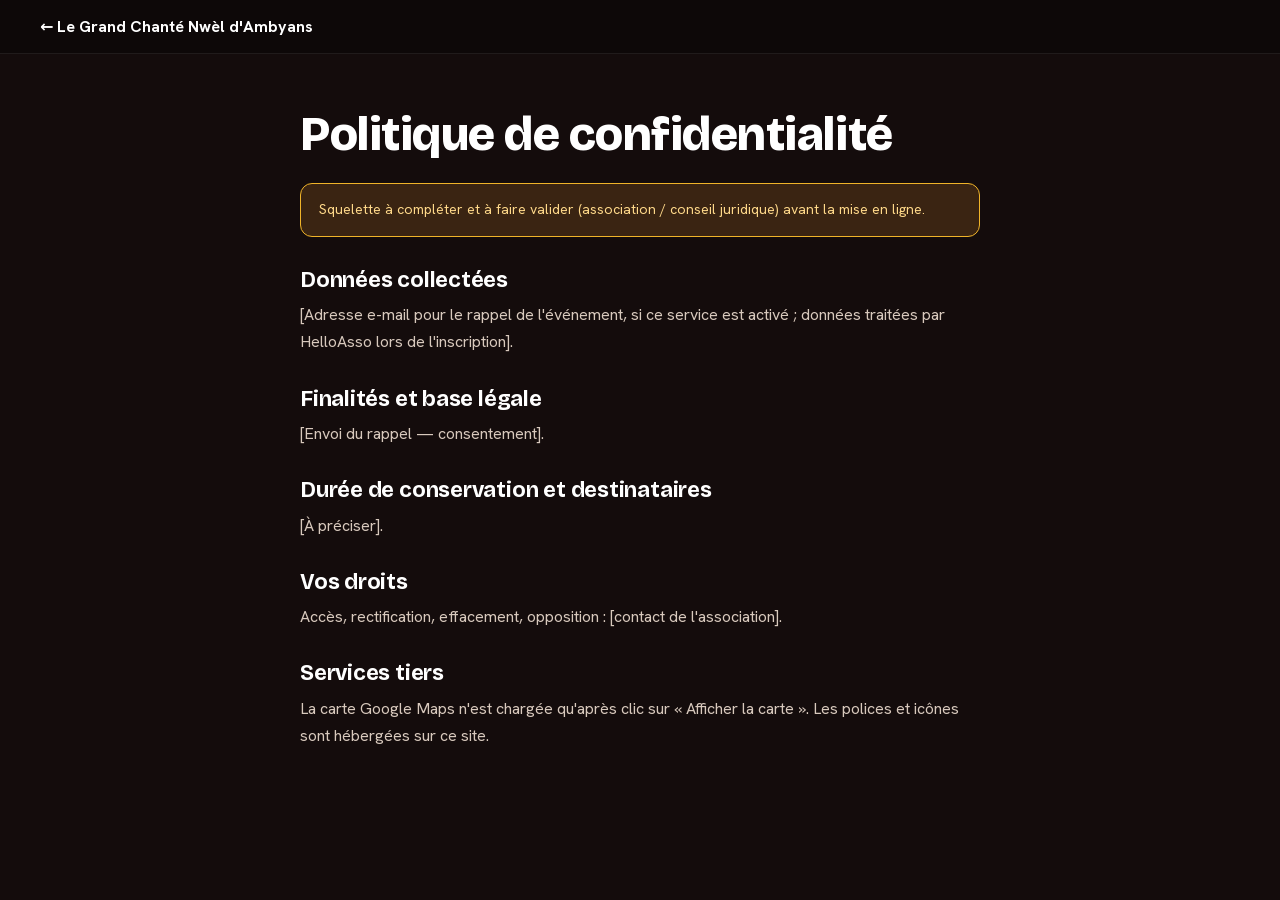
==== confidentialite.html @ 3e039309 "Ajout du site one-page Le Grand Chanté Nwèl d'Ambyans Site statique (HTML/CSS/JS) extrait de la maqu" ====
<!DOCTYPE html>
<html lang="fr">
<head>
<meta charset="utf-8">
<meta name="viewport" content="width=device-width, initial-scale=1">
<meta name="robots" content="noindex">
<title>Politique de confidentialité — Le Grand Chanté Nwèl d'Ambyans</title>
<link rel="icon" type="image/png" href="assets/images/logo-gcna.png">
<link rel="stylesheet" href="css/fonts.css">
<link rel="stylesheet" href="css/styles.css">
</head>
<body>
<div class="page-nav"><a href="index.html">← Le Grand Chanté Nwèl d'Ambyans</a></div>
<main class="page">
<h1>Politique de confidentialité</h1>
<p class="todo">Squelette à compléter et à faire valider (association / conseil juridique) avant la mise en ligne.</p>
<h2>Données collectées</h2>
<p>[Adresse e-mail pour le rappel de l'événement, si ce service est activé ; données traitées par HelloAsso lors de l'inscription].</p>
<h2>Finalités et base légale</h2>
<p>[Envoi du rappel — consentement].</p>
<h2>Durée de conservation et destinataires</h2>
<p>[À préciser].</p>
<h2>Vos droits</h2>
<p>Accès, rectification, effacement, opposition : [contact de l'association].</p>
<h2>Services tiers</h2>
<p>La carte Google Maps n'est chargée qu'après clic sur « Afficher la carte ». Les polices et icônes sont hébergées sur ce site.</p>
</main>
</body>
</html>
---- css/fonts.css ----
/* vietnamese */
@font-face {
  font-family: 'Bricolage Grotesque';
  font-style: normal;
  font-weight: 600;
  font-stretch: 100%;
  font-display: swap;
  src: url("../assets/fonts/font-63f3d2d3.woff2") format('woff2');
  unicode-range: U+0102-0103, U+0110-0111, U+0128-0129, U+0168-0169, U+01A0-01A1, U+01AF-01B0, U+0300-0301, U+0303-0304, U+0308-0309, U+0323, U+0329, U+1EA0-1EF9, U+20AB;
}
/* latin-ext */
@font-face {
  font-family: 'Bricolage Grotesque';
  font-style: normal;
  font-weight: 600;
  font-stretch: 100%;
  font-display: swap;
  src: url("../assets/fonts/font-74289c77.woff2") format('woff2');
  unicode-range: U+0100-02BA, U+02BD-02C5, U+02C7-02CC, U+02CE-02D7, U+02DD-02FF, U+0304, U+0308, U+0329, U+1D00-1DBF, U+1E00-1E9F, U+1EF2-1EFF, U+2020, U+20A0-20AB, U+20AD-20C4, U+2113, U+2C60-2C7F, U+A720-A7FF;
}
/* latin */
@font-face {
  font-family: 'Bricolage Grotesque';
  font-style: normal;
  font-weight: 600;
  font-stretch: 100%;
  font-display: swap;
  src: url("../assets/fonts/font-2ac6dfb8.woff2") format('woff2');
  unicode-range: U+0000-00FF, U+0131, U+0152-0153, U+02BB-02BC, U+02C6, U+02DA, U+02DC, U+0304, U+0308, U+0329, U+2000-206F, U+20AC, U+2122, U+2191, U+2193, U+2212, U+2215, U+FEFF, U+FFFD;
}
/* vietnamese */
@font-face {
  font-family: 'Bricolage Grotesque';
  font-style: normal;
  font-weight: 700;
  font-stretch: 100%;
  font-display: swap;
  src: url("../assets/fonts/font-63f3d2d3.woff2") format('woff2');
  unicode-range: U+0102-0103, U+0110-0111, U+0128-0129, U+0168-0169, U+01A0-01A1, U+01AF-01B0, U+0300-0301, U+0303-0304, U+0308-0309, U+0323, U+0329, U+1EA0-1EF9, U+20AB;
}
/* latin-ext */
@font-face {
  font-family: 'Bricolage Grotesque';
  font-style: normal;
  font-weight: 700;
  font-stretch: 100%;
  font-display: swap;
  src: url("../assets/fonts/font-74289c77.woff2") format('woff2');
  unicode-range: U+0100-02BA, U+02BD-02C5, U+02C7-02CC, U+02CE-02D7, U+02DD-02FF, U+0304, U+0308, U+0329, U+1D00-1DBF, U+1E00-1E9F, U+1EF2-1EFF, U+2020, U+20A0-20AB, U+20AD-20C4, U+2113, U+2C60-2C7F, U+A720-A7FF;
}
/* latin */
@font-face {
  font-family: 'Bricolage Grotesque';
  font-style: normal;
  font-weight: 700;
  font-stretch: 100%;
  font-display: swap;
  src: url("../assets/fonts/font-2ac6dfb8.woff2") format('woff2');
  unicode-range: U+0000-00FF, U+0131, U+0152-0153, U+02BB-02BC, U+02C6, U+02DA, U+02DC, U+0304, U+0308, U+0329, U+2000-206F, U+20AC, U+2122, U+2191, U+2193, U+2212, U+2215, U+FEFF, U+FFFD;
}
/* vietnamese */
@font-face {
  font-family: 'Bricolage Grotesque';
  font-style: normal;
  font-weight: 800;
  font-stretch: 100%;
  font-display: swap;
  src: url("../assets/fonts/font-63f3d2d3.woff2") format('woff2');
  unicode-range: U+0102-0103, U+0110-0111, U+0128-0129, U+0168-0169, U+01A0-01A1, U+01AF-01B0, U+0300-0301, U+0303-0304, U+0308-0309, U+0323, U+0329, U+1EA0-1EF9, U+20AB;
}
/* latin-ext */
@font-face {
  font-family: 'Bricolage Grotesque';
  font-style: normal;
  font-weight: 800;
  font-stretch: 100%;
  font-display: swap;
  src: url("../assets/fonts/font-74289c77.woff2") format('woff2');
  unicode-range: U+0100-02BA, U+02BD-02C5, U+02C7-02CC, U+02CE-02D7, U+02DD-02FF, U+0304, U+0308, U+0329, U+1D00-1DBF, U+1E00-1E9F, U+1EF2-1EFF, U+2020, U+20A0-20AB, U+20AD-20C4, U+2113, U+2C60-2C7F, U+A720-A7FF;
}
/* latin */
@font-face {
  font-family: 'Bricolage Grotesque';
  font-style: normal;
  font-weight: 800;
  font-stretch: 100%;
  font-display: swap;
  src: url("../assets/fonts/font-2ac6dfb8.woff2") format('woff2');
  unicode-range: U+0000-00FF, U+0131, U+0152-0153, U+02BB-02BC, U+02C6, U+02DA, U+02DC, U+0304, U+0308, U+0329, U+2000-206F, U+20AC, U+2122, U+2191, U+2193, U+2212, U+2215, U+FEFF, U+FFFD;
}
/* cyrillic-ext */
@font-face {
  font-family: 'Caveat';
  font-style: normal;
  font-weight: 600;
  font-display: swap;
  src: url("../assets/fonts/font-043f2dae.woff2") format('woff2');
  unicode-range: U+0460-052F, U+1C80-1C8A, U+20B4, U+2DE0-2DFF, U+A640-A69F, U+FE2E-FE2F;
}
/* cyrillic */
@font-face {
  font-family: 'Caveat';
  font-style: normal;
  font-weight: 600;
  font-display: swap;
  src: url("../assets/fonts/font-7b89fb3d.woff2") format('woff2');
  unicode-range: U+0301, U+0400-045F, U+0490-0491, U+04B0-04B1, U+2116;
}
/* latin-ext */
@font-face {
  font-family: 'Caveat';
  font-style: normal;
  font-weight: 600;
  font-display: swap;
  src: url("../assets/fonts/font-99cd8a12.woff2") format('woff2');
  unicode-range: U+0100-02BA, U+02BD-02C5, U+02C7-02CC, U+02CE-02D7, U+02DD-02FF, U+0304, U+0308, U+0329, U+1D00-1DBF, U+1E00-1E9F, U+1EF2-1EFF, U+2020, U+20A0-20AB, U+20AD-20C4, U+2113, U+2C60-2C7F, U+A720-A7FF;
}
/* latin */
@font-face {
  font-family: 'Caveat';
  font-style: normal;
  font-weight: 600;
  font-display: swap;
  src: url("../assets/fonts/font-321253dd.woff2") format('woff2');
  unicode-range: U+0000-00FF, U+0131, U+0152-0153, U+02BB-02BC, U+02C6, U+02DA, U+02DC, U+0304, U+0308, U+0329, U+2000-206F, U+20AC, U+2122, U+2191, U+2193, U+2212, U+2215, U+FEFF, U+FFFD;
}
/* cyrillic-ext */
@font-face {
  font-family: 'Caveat';
  font-style: normal;
  font-weight: 700;
  font-display: swap;
  src: url("../assets/fonts/font-043f2dae.woff2") format('woff2');
  unicode-range: U+0460-052F, U+1C80-1C8A, U+20B4, U+2DE0-2DFF, U+A640-A69F, U+FE2E-FE2F;
}
/* cyrillic */
@font-face {
  font-family: 'Caveat';
  font-style: normal;
  font-weight: 700;
  font-display: swap;
  src: url("../assets/fonts/font-7b89fb3d.woff2") format('woff2');
  unicode-range: U+0301, U+0400-045F, U+0490-0491, U+04B0-04B1, U+2116;
}
/* latin-ext */
@font-face {
  font-family: 'Caveat';
  font-style: normal;
  font-weight: 700;
  font-display: swap;
  src: url("../assets/fonts/font-99cd8a12.woff2") format('woff2');
  unicode-range: U+0100-02BA, U+02BD-02C5, U+02C7-02CC, U+02CE-02D7, U+02DD-02FF, U+0304, U+0308, U+0329, U+1D00-1DBF, U+1E00-1E9F, U+1EF2-1EFF, U+2020, U+20A0-20AB, U+20AD-20C4, U+2113, U+2C60-2C7F, U+A720-A7FF;
}
/* latin */
@font-face {
  font-family: 'Caveat';
  font-style: normal;
  font-weight: 700;
  font-display: swap;
  src: url("../assets/fonts/font-321253dd.woff2") format('woff2');
  unicode-range: U+0000-00FF, U+0131, U+0152-0153, U+02BB-02BC, U+02C6, U+02DA, U+02DC, U+0304, U+0308, U+0329, U+2000-206F, U+20AC, U+2122, U+2191, U+2193, U+2212, U+2215, U+FEFF, U+FFFD;
}
/* cyrillic-ext */
@font-face {
  font-family: 'Hanken Grotesk';
  font-style: normal;
  font-weight: 400;
  font-display: swap;
  src: url("../assets/fonts/font-d1632c3a.woff2") format('woff2');
  unicode-range: U+0460-052F, U+1C80-1C8A, U+20B4, U+2DE0-2DFF, U+A640-A69F, U+FE2E-FE2F;
}
/* vietnamese */
@font-face {
  font-family: 'Hanken Grotesk';
  font-style: normal;
  font-weight: 400;
  font-display: swap;
  src: url("../assets/fonts/font-1c1b8df1.woff2") format('woff2');
  unicode-range: U+0102-0103, U+0110-0111, U+0128-0129, U+0168-0169, U+01A0-01A1, U+01AF-01B0, U+0300-0301, U+0303-0304, U+0308-0309, U+0323, U+0329, U+1EA0-1EF9, U+20AB;
}
/* latin-ext */
@font-face {
  font-family: 'Hanken Grotesk';
  font-style: normal;
  font-weight: 400;
  font-display: swap;
  src: url("../assets/fonts/font-197814c0.woff2") format('woff2');
  unicode-range: U+0100-02BA, U+02BD-02C5, U+02C7-02CC, U+02CE-02D7, U+02DD-02FF, U+0304, U+0308, U+0329, U+1D00-1DBF, U+1E00-1E9F, U+1EF2-1EFF, U+2020, U+20A0-20AB, U+20AD-20C4, U+2113, U+2C60-2C7F, U+A720-A7FF;
}
/* latin */
@font-face {
  font-family: 'Hanken Grotesk';
  font-style: normal;
  font-weight: 400;
  font-display: swap;
  src: url("../assets/fonts/font-673f8778.woff2") format('woff2');
  unicode-range: U+0000-00FF, U+0131, U+0152-0153, U+02BB-02BC, U+02C6, U+02DA, U+02DC, U+0304, U+0308, U+0329, U+2000-206F, U+20AC, U+2122, U+2191, U+2193, U+2212, U+2215, U+FEFF, U+FFFD;
}
/* cyrillic-ext */
@font-face {
  font-family: 'Hanken Grotesk';
  font-style: normal;
  font-weight: 500;
  font-display: swap;
  src: url("../assets/fonts/font-d1632c3a.woff2") format('woff2');
  unicode-range: U+0460-052F, U+1C80-1C8A, U+20B4, U+2DE0-2DFF, U+A640-A69F, U+FE2E-FE2F;
}
/* vietnamese */
@font-face {
  font-family: 'Hanken Grotesk';
  font-style: normal;
  font-weight: 500;
  font-display: swap;
  src: url("../assets/fonts/font-1c1b8df1.woff2") format('woff2');
  unicode-range: U+0102-0103, U+0110-0111, U+0128-0129, U+0168-0169, U+01A0-01A1, U+01AF-01B0, U+0300-0301, U+0303-0304, U+0308-0309, U+0323, U+0329, U+1EA0-1EF9, U+20AB;
}
/* latin-ext */
@font-face {
  font-family: 'Hanken Grotesk';
  font-style: normal;
  font-weight: 500;
  font-display: swap;
  src: url("../assets/fonts/font-197814c0.woff2") format('woff2');
  unicode-range: U+0100-02BA, U+02BD-02C5, U+02C7-02CC, U+02CE-02D7, U+02DD-02FF, U+0304, U+0308, U+0329, U+1D00-1DBF, U+1E00-1E9F, U+1EF2-1EFF, U+2020, U+20A0-20AB, U+20AD-20C4, U+2113, U+2C60-2C7F, U+A720-A7FF;
}
/* latin */
@font-face {
  font-family: 'Hanken Grotesk';
  font-style: normal;
  font-weight: 500;
  font-display: swap;
  src: url("../assets/fonts/font-673f8778.woff2") format('woff2');
  unicode-range: U+0000-00FF, U+0131, U+0152-0153, U+02BB-02BC, U+02C6, U+02DA, U+02DC, U+0304, U+0308, U+0329, U+2000-206F, U+20AC, U+2122, U+2191, U+2193, U+2212, U+2215, U+FEFF, U+FFFD;
}
/* cyrillic-ext */
@font-face {
  font-family: 'Hanken Grotesk';
  font-style: normal;
  font-weight: 600;
  font-display: swap;
  src: url("../assets/fonts/font-d1632c3a.woff2") format('woff2');
  unicode-range: U+0460-052F, U+1C80-1C8A, U+20B4, U+2DE0-2DFF, U+A640-A69F, U+FE2E-FE2F;
}
/* vietnamese */
@font-face {
  font-family: 'Hanken Grotesk';
  font-style: normal;
  font-weight: 600;
  font-display: swap;
  src: url("../assets/fonts/font-1c1b8df1.woff2") format('woff2');
  unicode-range: U+0102-0103, U+0110-0111, U+0128-0129, U+0168-0169, U+01A0-01A1, U+01AF-01B0, U+0300-0301, U+0303-0304, U+0308-0309, U+0323, U+0329, U+1EA0-1EF9, U+20AB;
}
/* latin-ext */
@font-face {
  font-family: 'Hanken Grotesk';
  font-style: normal;
  font-weight: 600;
  font-display: swap;
  src: url("../assets/fonts/font-197814c0.woff2") format('woff2');
  unicode-range: U+0100-02BA, U+02BD-02C5, U+02C7-02CC, U+02CE-02D7, U+02DD-02FF, U+0304, U+0308, U+0329, U+1D00-1DBF, U+1E00-1E9F, U+1EF2-1EFF, U+2020, U+20A0-20AB, U+20AD-20C4, U+2113, U+2C60-2C7F, U+A720-A7FF;
}
/* latin */
@font-face {
  font-family: 'Hanken Grotesk';
  font-style: normal;
  font-weight: 600;
  font-display: swap;
  src: url("../assets/fonts/font-673f8778.woff2") format('woff2');
  unicode-range: U+0000-00FF, U+0131, U+0152-0153, U+02BB-02BC, U+02C6, U+02DA, U+02DC, U+0304, U+0308, U+0329, U+2000-206F, U+20AC, U+2122, U+2191, U+2193, U+2212, U+2215, U+FEFF, U+FFFD;
}
/* cyrillic-ext */
@font-face {
  font-family: 'Hanken Grotesk';
  font-style: normal;
  font-weight: 700;
  font-display: swap;
  src: url("../assets/fonts/font-d1632c3a.woff2") format('woff2');
  unicode-range: U+0460-052F, U+1C80-1C8A, U+20B4, U+2DE0-2DFF, U+A640-A69F, U+FE2E-FE2F;
}
/* vietnamese */
@font-face {
  font-family: 'Hanken Grotesk';
  font-style: normal;
  font-weight: 700;
  font-display: swap;
  src: url("../assets/fonts/font-1c1b8df1.woff2") format('woff2');
  unicode-range: U+0102-0103, U+0110-0111, U+0128-0129, U+0168-0169, U+01A0-01A1, U+01AF-01B0, U+0300-0301, U+0303-0304, U+0308-0309, U+0323, U+0329, U+1EA0-1EF9, U+20AB;
}
/* latin-ext */
@font-face {
  font-family: 'Hanken Grotesk';
  font-style: normal;
  font-weight: 700;
  font-display: swap;
  src: url("../assets/fonts/font-197814c0.woff2") format('woff2');
  unicode-range: U+0100-02BA, U+02BD-02C5, U+02C7-02CC, U+02CE-02D7, U+02DD-02FF, U+0304, U+0308, U+0329, U+1D00-1DBF, U+1E00-1E9F, U+1EF2-1EFF, U+2020, U+20A0-20AB, U+20AD-20C4, U+2113, U+2C60-2C7F, U+A720-A7FF;
}
/* latin */
@font-face {
  font-family: 'Hanken Grotesk';
  font-style: normal;
  font-weight: 700;
  font-display: swap;
  src: url("../assets/fonts/font-673f8778.woff2") format('woff2');
  unicode-range: U+0000-00FF, U+0131, U+0152-0153, U+02BB-02BC, U+02C6, U+02DA, U+02DC, U+0304, U+0308, U+0329, U+2000-206F, U+20AC, U+2122, U+2191, U+2193, U+2212, U+2215, U+FEFF, U+FFFD;
}
---- css/styles.css ----
/* Le Grand Chanté Nwèl d'Ambyans — feuille de style principale
   (les styles de composants restent en ligne dans index.html, hérités de la maquette) */
*{box-sizing:border-box}
html{scroll-behavior:smooth}
section[id],div[id]{scroll-margin-top:80px}
body{margin:0;font-family:'Hanken Grotesk',system-ui,sans-serif;background:#140c0c;color:#f5ece6;-webkit-font-smoothing:antialiased}
h1,h2,h3,h4{font-family:'Bricolage Grotesque',system-ui,sans-serif;margin:0;line-height:1.02;letter-spacing:-.01em}
p{margin:0}
a{color:#f2ba4c;text-decoration:none}
a:hover{color:#e11d54}
button{font-family:inherit}
@keyframes marquee{from{transform:translateX(0)}to{transform:translateX(-50%)}}
@keyframes introLogo{0%{opacity:0;transform:translateY(18px) scale(.86)}55%{opacity:1;transform:translateY(0) scale(1.04)}100%{opacity:1;transform:translateY(0) scale(1)}}
@keyframes introRise{0%{opacity:0;transform:translateY(22px)}100%{opacity:1;transform:translateY(0)}}
@keyframes introLine{0%{transform:scaleX(0)}100%{transform:scaleX(1)}}
@keyframes introGlow{0%,100%{opacity:.35}50%{opacity:.7}}
@keyframes introLetter{0%{opacity:0;transform:translateY(.6em) rotate(6deg);filter:blur(6px)}100%{opacity:1;transform:none;filter:blur(0)}}
@keyframes introOut{0%{opacity:1}100%{opacity:0;visibility:hidden}}
.mq:hover .mqtrack{animation-play-state:paused}
details>summary{list-style:none;cursor:pointer}
details>summary::-webkit-details-marker{display:none}

/* ==========================================================
   Mise en page responsive (remplace les valeurs calculées en JS)
   ========================================================== */
.skip{position:absolute;left:-9999px;top:8px;z-index:200;background:#e11d54;color:#fff;padding:10px 16px;border-radius:8px;font-weight:700}
.skip:focus{left:8px}
a:focus-visible,button:focus-visible,summary:focus-visible,input:focus-visible{outline:3px solid #f2ba4c;outline-offset:3px}

/* Navigation */
.nav-bg{opacity:0;transition:opacity .25s ease}
body.scrolled .nav-bg{opacity:1}
.nav-inner{padding:18px 40px}
.nav-right{display:flex;align-items:center;gap:26px}
.nav-links{display:flex;align-items:center;gap:22px}
.nav-social{display:flex;align-items:center;gap:14px;font-size:16px}
.burger{display:none;align-items:center;justify-content:center}
@media (max-width:1023px){
  .nav-inner{padding:14px 16px}
  .nav-right{gap:10px}
  .nav-links,.nav-social{display:none}
  .burger{display:flex}
}
@media (min-width:1024px){#mobile-menu{display:none!important}}

/* Bouton retour en haut */
.totop{opacity:0;transform:translateY(14px);pointer-events:none}
body.scrolled .totop{opacity:1;transform:none;pointer-events:auto}

/* Lieu : carte d'adresse sur le plan (desktop) / sous le plan (mobile) */
.lieu{padding-bottom:0}
.lieu-card{position:absolute;top:50%;left:40px;transform:translateY(-50%);width:320px;max-width:calc(100% - 32px);margin:0;border-radius:18px;padding:28px;box-shadow:0 20px 60px rgba(0,0,0,.4);color:#201812}
@media (max-width:759px){
  .lieu{padding-bottom:40px}
  .lieu-card{position:relative;top:auto;left:auto;transform:none;width:auto;margin:-60px 16px 0}
}

/* Intro */
#intro{display:none;position:fixed;inset:0;z-index:100;background:#0d0808;flex-direction:column;align-items:center;justify-content:center;gap:6px;padding:24px;text-align:center;cursor:pointer;animation:introOut .7s ease 3.5s forwards}
html.has-intro{overflow:hidden}
html.has-intro #intro{display:flex}
html.intro-particles #intro{animation:introOut .5s ease 3.6s forwards}
.intro-word{display:flex;justify-content:center;flex-wrap:wrap}
.intro-word span{display:inline-block;white-space:pre;opacity:0;animation:introLetter .6s cubic-bezier(.2,.8,.2,1) forwards}
.intro-w1{font-family:'Caveat',cursive;font-size:clamp(34px,6vw,64px);color:#f2ba4c;line-height:1}
.intro-w2{font-family:'Bricolage Grotesque',sans-serif;font-weight:800;font-size:clamp(52px,11vw,140px);color:#fff;line-height:.95;letter-spacing:-.02em}
.intro-w3{font-family:'Bricolage Grotesque',sans-serif;font-weight:800;font-size:clamp(40px,8vw,100px);color:#e11d54;line-height:1}
.intro-line{width:min(240px,50vw);height:3px;margin-top:22px;background:linear-gradient(90deg,#e11d54,#f2ba4c,#1f9d57);transform-origin:left;transform:scaleX(0);animation:introLine 1s ease 1.4s forwards}
#intro canvas{width:100%;height:100%;display:block}
html.intro-particles #intro .intro-word,html.intro-particles #intro .intro-line{display:none}

/* Slider artistes */
.mq.paused .mqtrack,.mq:focus-within .mqtrack{animation-play-state:paused}
.mq-toggle{margin-top:14px;border:1px solid rgba(255,255,255,.25);background:transparent;color:#f5ece6;cursor:pointer;font-weight:600;font-size:13px;padding:8px 16px;border-radius:999px}

/* Tradition */
.more{margin-top:20px;max-width:56ch}
.more summary{display:inline-flex;align-items:center;gap:8px;color:#f2ba4c;font-weight:700;font-size:15px}
.more summary::after{content:"+";font-size:20px;line-height:1}
.more[open] summary::after{content:"–"}
.more p{margin-top:12px;font-size:15px;line-height:1.7;color:#f0dcdf}
.glossary{margin:26px 0 0;display:flex;flex-wrap:wrap;gap:8px}
.glossary div{display:flex;gap:6px;padding:7px 13px;border-radius:999px;border:1px solid rgba(242,186,76,.35);font-size:13px}
.glossary dt{font-weight:700;color:#f2ba4c}
.glossary dd{margin:0;color:#f0dcdf}

/* Jeux : mentions */
.legal-note{margin-top:14px;font-size:13px}
.legal-note a{color:#b8a79b;text-decoration:underline}

/* FAQ */
.faq{display:flex;flex-direction:column;gap:10px}
.faq details{background:#1e1414;border:1px solid rgba(255,255,255,.08);border-radius:14px;padding:0 20px}
.faq summary{display:flex;justify-content:space-between;align-items:center;gap:16px;padding:18px 0;font-weight:700;font-size:16px;color:#fff}
.faq summary::after{content:"+";color:#e11d54;font-size:22px;line-height:1;flex:none}
.faq details[open] summary::after{content:"–"}
.faq p{padding:0 0 18px;font-size:15px;line-height:1.65;color:#b8a79b}

/* Modale e-mail */
.consent{display:flex;gap:8px;align-items:flex-start;font-size:12px;line-height:1.5;color:#b8a79b;margin-bottom:24px}
.consent input{margin-top:2px;flex:none}
.consent a{color:#f2ba4c;text-decoration:underline}

/* Pied de page */
.legal-links{display:flex;gap:18px;justify-content:center;flex-wrap:wrap;margin-top:26px;font-size:12px}
.legal-links a{color:#8f8078;text-decoration:underline}

/* Pages légales */
.page{max-width:760px;margin:0 auto;padding:110px clamp(16px,5vw,40px) 80px}
.page h1{font-size:clamp(32px,5vw,48px);font-weight:800;color:#fff;margin-bottom:24px}
.page h2{font-size:22px;margin:32px 0 10px;color:#fff}
.page p,.page li{font-size:16px;line-height:1.7;color:#d8c9bd;margin-bottom:12px}
.page .todo{background:#3a2412;border:1px solid #f0b429;color:#ffd98a;border-radius:12px;padding:14px 18px;font-size:14px;margin-bottom:28px}
.page-nav{position:fixed;top:0;left:0;right:0;background:#0d0808;border-bottom:1px solid rgba(255,255,255,.08);padding:16px clamp(16px,5vw,40px);z-index:30}
.page-nav a{color:#fff;font-weight:700}

/* Mouvement réduit */
@media (prefers-reduced-motion:reduce){
  html{scroll-behavior:auto}
  .mqtrack{animation:none!important;overflow-x:auto}
  #intro{display:none!important}
  html.has-intro{overflow:auto}
}
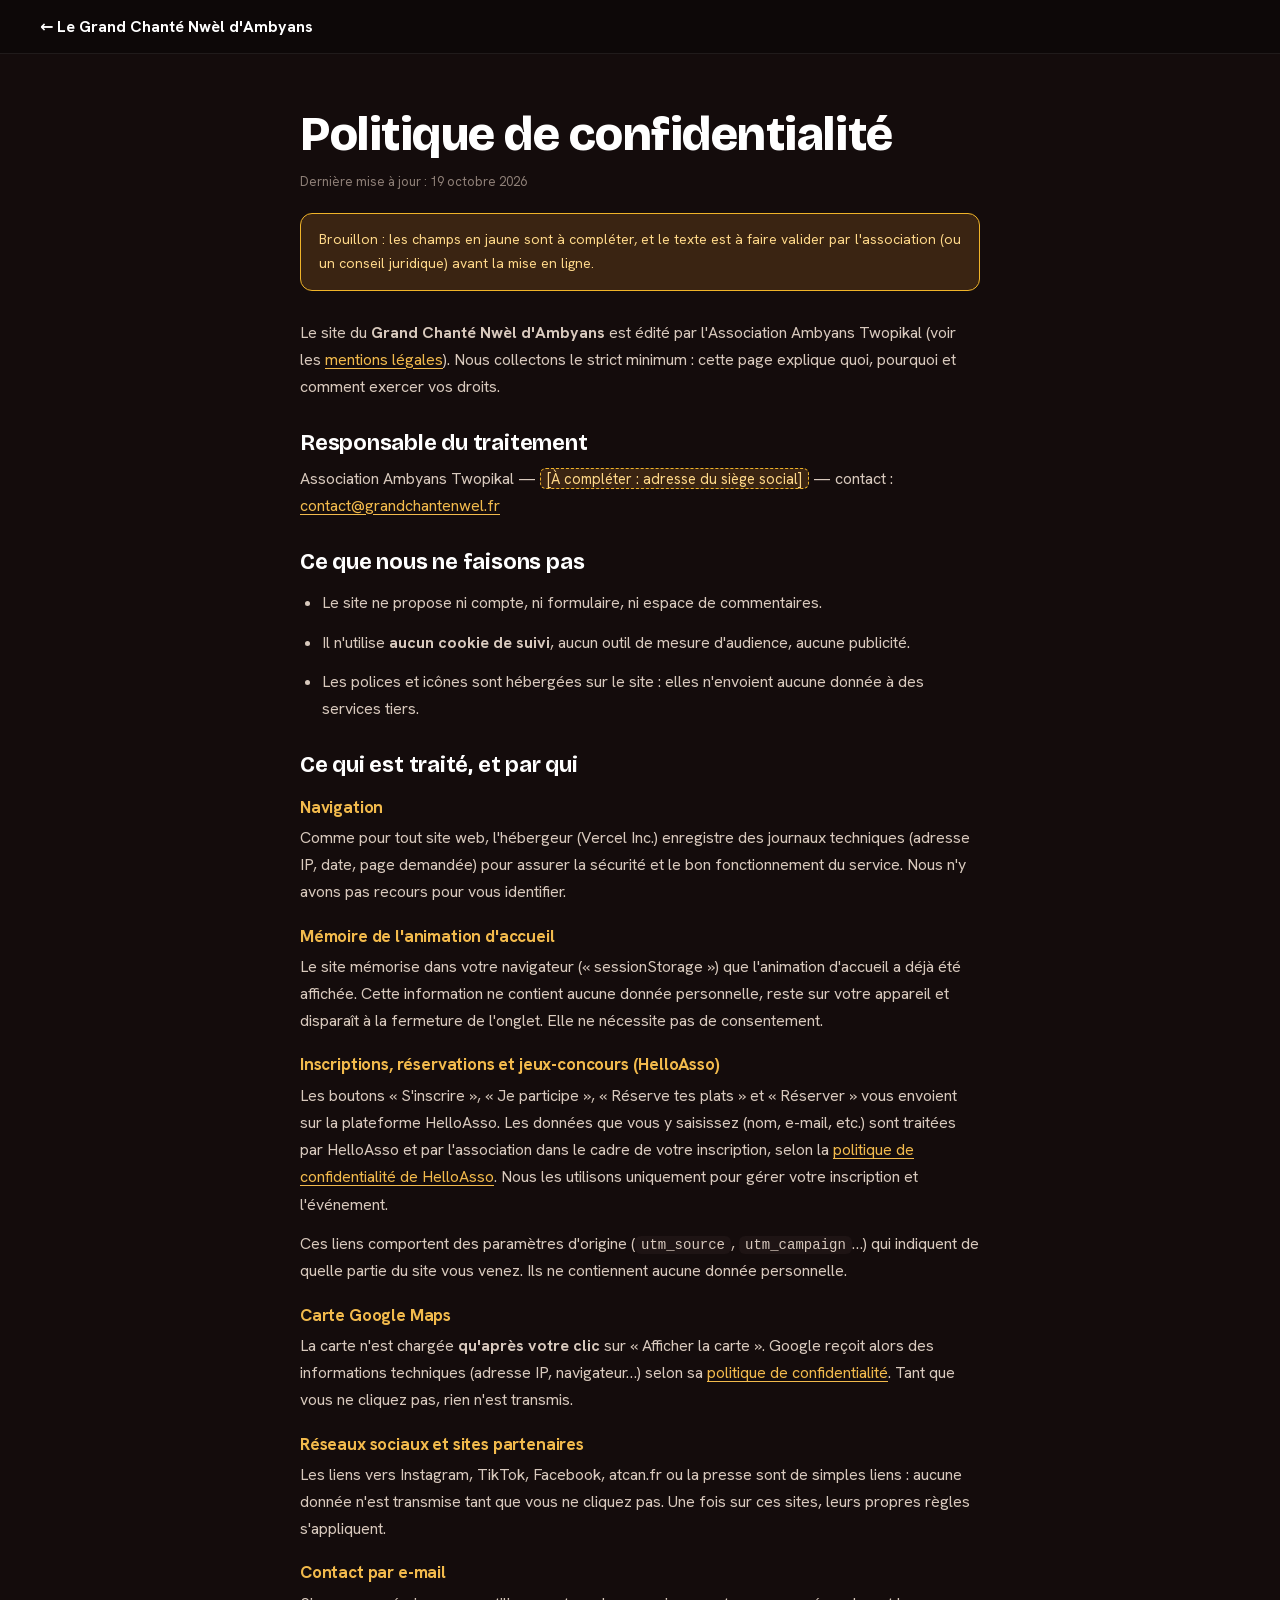
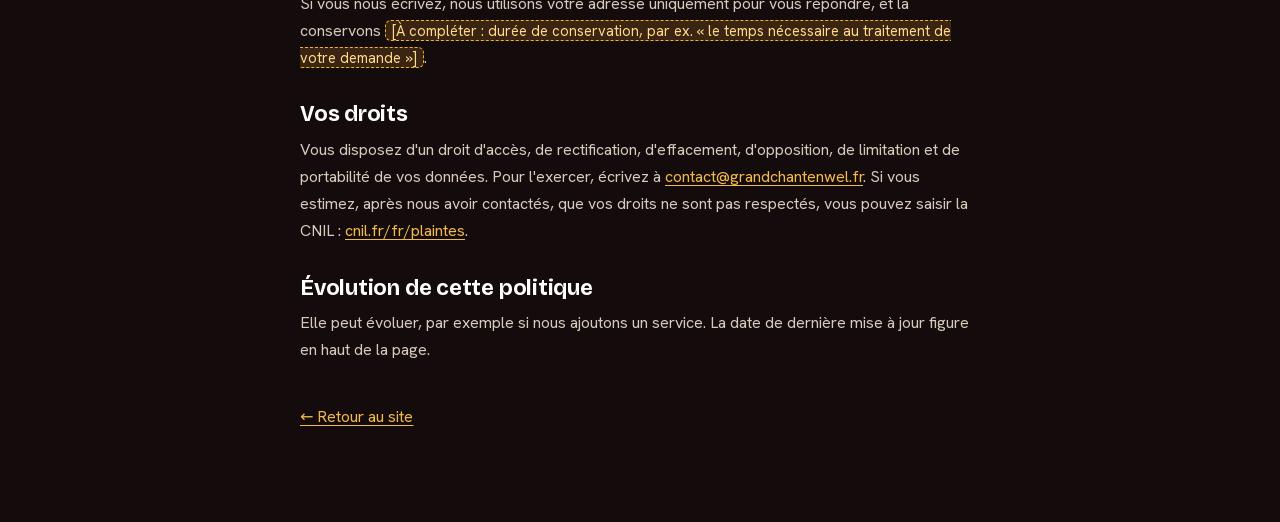
==== commit aa9ed2d1: "Pages légales : mentions légales, confidentialité et règlement (brouillon) Textes rédigés d'après le" ====
--- a/confidentialite.html
+++ b/confidentialite.html
@@ -3,6 +3,7 @@
 <head>
 <meta charset="utf-8">
 <meta name="viewport" content="width=device-width, initial-scale=1">
+<!-- TODO: retirer noindex quand la page est complétée et validée -->
 <meta name="robots" content="noindex">
 <title>Politique de confidentialité — Le Grand Chanté Nwèl d'Ambyans</title>
 <link rel="icon" type="image/png" href="assets/images/logo-gcna.png">
@@ -13,17 +14,53 @@
 <div class="page-nav"><a href="index.html">← Le Grand Chanté Nwèl d'Ambyans</a></div>
 <main class="page">
 <h1>Politique de confidentialité</h1>
-<p class="todo">Squelette à compléter et à faire valider (association / conseil juridique) avant la mise en ligne.</p>
-<h2>Données collectées</h2>
-<p>[Adresse e-mail pour le rappel de l'événement, si ce service est activé ; données traitées par HelloAsso lors de l'inscription].</p>
-<h2>Finalités et base légale</h2>
-<p>[Envoi du rappel — consentement].</p>
-<h2>Durée de conservation et destinataires</h2>
-<p>[À préciser].</p>
+<p class="meta">Dernière mise à jour : 19 octobre 2026</p>
+<!-- TODO: supprimer ce bandeau une fois tous les champs « À compléter » remplis et le texte validé -->
+<p class="todo">Brouillon : les champs en jaune sont à compléter, et le texte est à faire valider par l'association (ou un conseil juridique) avant la mise en ligne.</p>
+<p>Le site du <strong>Grand Chanté Nwèl d'Ambyans</strong> est édité par l'Association Ambyans Twopikal (voir les <a href="mentions-legales.html">mentions légales</a>). Nous collectons le strict minimum : cette page explique quoi, pourquoi et comment exercer vos droits.</p>
+
+<h2>Responsable du traitement</h2>
+<p>Association Ambyans Twopikal — <span class="fill">[À compléter : adresse du siège social]</span> — contact : <a href="mailto:contact@grandchantenwel.fr">contact@grandchantenwel.fr</a></p>
+
+<h2>Ce que nous ne faisons pas</h2>
+<ul>
+  <li>Le site ne propose ni compte, ni formulaire, ni espace de commentaires.</li>
+  <li>Il n'utilise <strong>aucun cookie de suivi</strong>, aucun outil de mesure d'audience, aucune publicité.</li>
+  <li>Les polices et icônes sont hébergées sur le site : elles n'envoient aucune donnée à des services tiers.</li>
+</ul>
+
+<h2>Ce qui est traité, et par qui</h2>
+<h3>Navigation</h3>
+<p>Comme pour tout site web, l'hébergeur (Vercel Inc.) enregistre des journaux techniques (adresse IP, date, page demandée) pour assurer la sécurité et le bon fonctionnement du service. Nous n'y avons pas recours pour vous identifier.</p>
+
+<h3>Mémoire de l'animation d'accueil</h3>
+<p>Le site mémorise dans votre navigateur (« sessionStorage ») que l'animation d'accueil a déjà été affichée. Cette information ne contient aucune donnée personnelle, reste sur votre appareil et disparaît à la fermeture de l'onglet. Elle ne nécessite pas de consentement.</p>
+
+<h3>Inscriptions, réservations et jeux-concours (HelloAsso)</h3>
+<p>Les boutons « S'inscrire », « Je participe », « Réserve tes plats » et « Réserver » vous envoient sur la plateforme HelloAsso. Les données que vous y saisissez (nom, e-mail, etc.) sont traitées par HelloAsso et par l'association dans le cadre de votre inscription, selon la <a href="https://www.helloasso.com" target="_blank" rel="noopener">politique de confidentialité de HelloAsso</a>. Nous les utilisons uniquement pour gérer votre inscription et l'événement.</p>
+<p>Ces liens comportent des paramètres d'origine (<code>utm_source</code>, <code>utm_campaign</code>…) qui indiquent de quelle partie du site vous venez. Ils ne contiennent aucune donnée personnelle.</p>
+
+<h3>Carte Google Maps</h3>
+<p>La carte n'est chargée <strong>qu'après votre clic</strong> sur « Afficher la carte ». Google reçoit alors des informations techniques (adresse IP, navigateur…) selon sa <a href="https://policies.google.com/privacy" target="_blank" rel="noopener">politique de confidentialité</a>. Tant que vous ne cliquez pas, rien n'est transmis.</p>
+
+<h3>Réseaux sociaux et sites partenaires</h3>
+<p>Les liens vers Instagram, TikTok, Facebook, atcan.fr ou la presse sont de simples liens : aucune donnée n'est transmise tant que vous ne cliquez pas. Une fois sur ces sites, leurs propres règles s'appliquent.</p>
+
+<h3>Contact par e-mail</h3>
+<p>Si vous nous écrivez, nous utilisons votre adresse uniquement pour vous répondre, et la conservons <span class="fill">[À compléter : durée de conservation, par ex. « le temps nécessaire au traitement de votre demande »]</span>.</p>
+
+<!-- TODO: à ajouter quand le rappel par e-mail (js/config.js : reminderEndpoint) sera branché :
+<h3>Rappel par e-mail</h3>
+<p>Si vous demandez un rappel avant l'événement, nous utilisons votre adresse e-mail uniquement pour vous l'envoyer, avec votre consentement. Vous pouvez retirer ce consentement à tout moment. Conservation : [durée]. Prestataire : [nom].</p>
+-->
+
 <h2>Vos droits</h2>
-<p>Accès, rectification, effacement, opposition : [contact de l'association].</p>
-<h2>Services tiers</h2>
-<p>La carte Google Maps n'est chargée qu'après clic sur « Afficher la carte ». Les polices et icônes sont hébergées sur ce site.</p>
+<p>Vous disposez d'un droit d'accès, de rectification, d'effacement, d'opposition, de limitation et de portabilité de vos données. Pour l'exercer, écrivez à <a href="mailto:contact@grandchantenwel.fr">contact@grandchantenwel.fr</a>. Si vous estimez, après nous avoir contactés, que vos droits ne sont pas respectés, vous pouvez saisir la CNIL : <a href="https://www.cnil.fr/fr/plaintes" target="_blank" rel="noopener">cnil.fr/fr/plaintes</a>.</p>
+
+<h2>Évolution de cette politique</h2>
+<p>Elle peut évoluer, par exemple si nous ajoutons un service. La date de dernière mise à jour figure en haut de la page.</p>
+
+<p class="back"><a href="index.html">← Retour au site</a></p>
 </main>
 </body>
 </html>
--- a/css/styles.css
+++ b/css/styles.css
@@ -16,7 +16,7 @@
 @keyframes introGlow{0%,100%{opacity:.35}50%{opacity:.7}}
 @keyframes introLetter{0%{opacity:0;transform:translateY(.6em) rotate(6deg);filter:blur(6px)}100%{opacity:1;transform:none;filter:blur(0)}}
 @keyframes introOut{0%{opacity:1}100%{opacity:0;visibility:hidden}}
-.mq:hover .mqtrack{animation-play-state:paused}
+.mq:hover .mqtrack{animation-play-state:paused!important}
 details>summary{list-style:none;cursor:pointer}
 details>summary::-webkit-details-marker{display:none}
 
@@ -56,21 +56,47 @@
 }
 
 /* Intro */
-#intro{display:none;position:fixed;inset:0;z-index:100;background:#0d0808;flex-direction:column;align-items:center;justify-content:center;gap:6px;padding:24px;text-align:center;cursor:pointer;animation:introOut .7s ease 3.5s forwards}
-html.has-intro{overflow:hidden}
+#intro{display:none;position:fixed;inset:0;z-index:100;background:#0d0808;flex-direction:column;align-items:center;justify-content:center;gap:6px;padding:24px;text-align:center;cursor:pointer}
+html.intro-run #intro{animation:introOut .7s ease 3.5s forwards}
+html.has-intro,html.has-preload{overflow:hidden}
 html.has-intro #intro{display:flex}
-html.intro-particles #intro{animation:introOut .5s ease 3.6s forwards}
+html.intro-particles.intro-run #intro{animation:introOut .5s ease 3.6s forwards}
 .intro-word{display:flex;justify-content:center;flex-wrap:wrap}
-.intro-word span{display:inline-block;white-space:pre;opacity:0;animation:introLetter .6s cubic-bezier(.2,.8,.2,1) forwards}
+.intro-word span{display:inline-block;white-space:pre;opacity:0}
+html.intro-run .intro-word span{animation:introLetter .6s cubic-bezier(.2,.8,.2,1) forwards}
 .intro-w1{font-family:'Caveat',cursive;font-size:clamp(34px,6vw,64px);color:#f2ba4c;line-height:1}
 .intro-w2{font-family:'Bricolage Grotesque',sans-serif;font-weight:800;font-size:clamp(52px,11vw,140px);color:#fff;line-height:.95;letter-spacing:-.02em}
 .intro-w3{font-family:'Bricolage Grotesque',sans-serif;font-weight:800;font-size:clamp(40px,8vw,100px);color:#e11d54;line-height:1}
-.intro-line{width:min(240px,50vw);height:3px;margin-top:22px;background:linear-gradient(90deg,#e11d54,#f2ba4c,#1f9d57);transform-origin:left;transform:scaleX(0);animation:introLine 1s ease 1.4s forwards}
+.intro-line{width:min(240px,50vw);height:3px;margin-top:22px;background:linear-gradient(90deg,#e11d54,#f2ba4c,#1f9d57);transform-origin:left;transform:scaleX(0)}
+html.intro-run .intro-line{animation:introLine 1s ease 1.4s forwards}
 #intro canvas{width:100%;height:100%;display:block}
 html.intro-particles #intro .intro-word,html.intro-particles #intro .intro-line{display:none}
 
+/* Preloader (écran de chargement avant l'intro) */
+#preloader{display:none;position:fixed;inset:0;z-index:120;background:#0d0808;align-items:center;justify-content:center;opacity:1;transition:opacity .5s ease,visibility 0s linear 0s}
+html.has-preload #preloader{display:flex}
+#preloader.pl-out{opacity:0;visibility:hidden;pointer-events:none;transition:opacity .5s ease,visibility 0s linear .5s}
+#preloader::before{content:"";position:absolute;inset:0;background:radial-gradient(circle at 50% 45%,rgba(193,18,63,.32),rgba(31,157,87,.08) 45%,rgba(13,8,8,0) 70%);animation:introGlow 2.4s ease-in-out infinite}
+.pl-inner{position:relative;display:flex;flex-direction:column;align-items:center;gap:22px;padding:24px;text-align:center}
+.pl-logo{width:clamp(84px,16vw,128px);height:auto;animation:plFloat 2.2s ease-in-out infinite,introLogo .9s cubic-bezier(.2,.8,.2,1) both;filter:drop-shadow(0 10px 30px rgba(225,29,84,.35))}
+.pl-bar{width:min(240px,56vw);height:3px;border-radius:3px;background:rgba(255,255,255,.12);overflow:hidden}
+.pl-bar span{display:block;height:100%;background:linear-gradient(90deg,#e11d54,#f2ba4c,#1f9d57);transform-origin:left;transform:scaleX(0)}
+.pl-title{display:flex;flex-direction:column;align-items:center;gap:2px}
+/* Révélation ligne par ligne : 0,3 s → 0,8 s → 1,3 s (+0,7 s chacune), fin à ~2,0 s.
+   preloaderMin (js/config.js) = fin de l'animation + temps de lecture. */
+.pl-title span{display:block;opacity:0;animation:plLine .7s cubic-bezier(.2,.8,.2,1) both}
+.pl-t1{animation-delay:.3s!important}
+.pl-t2{animation-delay:.8s!important}
+.pl-t3{animation-delay:1.3s!important}
+.pl-t1{font-family:'Caveat',cursive;font-size:clamp(24px,4.4vw,34px);color:#f2ba4c;line-height:1}
+.pl-t2{font-family:'Bricolage Grotesque',sans-serif;font-weight:800;font-size:clamp(30px,6.4vw,52px);color:#fff;line-height:.95;letter-spacing:-.02em}
+.pl-t3{font-family:'Bricolage Grotesque',sans-serif;font-weight:800;font-size:clamp(24px,4.8vw,38px);color:#e11d54;line-height:1}
+@keyframes plFloat{0%,100%{translate:0 0}50%{translate:0 -8px}}
+@keyframes plLine{0%{opacity:0;transform:translateY(.5em);filter:blur(6px)}100%{opacity:1;transform:none;filter:blur(0)}}
+@keyframes plFade{from{opacity:0}to{opacity:1}}
+
 /* Slider artistes */
-.mq.paused .mqtrack,.mq:focus-within .mqtrack{animation-play-state:paused}
+.mq.paused .mqtrack,.mq:focus-within .mqtrack{animation-play-state:paused!important}
 .mq-toggle{margin-top:14px;border:1px solid rgba(255,255,255,.25);background:transparent;color:#f5ece6;cursor:pointer;font-weight:600;font-size:13px;padding:8px 16px;border-radius:999px}
 
 /* Tradition */
@@ -110,14 +136,29 @@
 .page h1{font-size:clamp(32px,5vw,48px);font-weight:800;color:#fff;margin-bottom:24px}
 .page h2{font-size:22px;margin:32px 0 10px;color:#fff}
 .page p,.page li{font-size:16px;line-height:1.7;color:#d8c9bd;margin-bottom:12px}
+.page h3{font-size:17px;margin:22px 0 8px;color:#f2ba4c;font-family:'Hanken Grotesk',system-ui,sans-serif;font-weight:700}
+.page .meta{font-size:13px;color:#8f8078;margin:-12px 0 20px}
+.page ul{padding-left:22px;margin-bottom:12px}
+.page a{text-decoration:underline;text-underline-offset:3px}
+.page code{background:#1e1414;padding:1px 6px;border-radius:6px;font-size:14px}
+.page .info{display:grid;grid-template-columns:minmax(140px,max-content) 1fr;gap:10px 18px;margin:0 0 16px}
+.page .info dt{font-weight:700;color:#fff}
+.page .info dd{margin:0;color:#d8c9bd}
+.page .back{margin-top:40px}
+.fill{background:#3a2412;color:#ffd98a;border:1px dashed #f0b429;padding:0 6px;border-radius:6px;font-size:.92em}
+@media (max-width:560px){.page .info{grid-template-columns:1fr;gap:2px}.page .info dd{margin-bottom:10px}}
 .page .todo{background:#3a2412;border:1px solid #f0b429;color:#ffd98a;border-radius:12px;padding:14px 18px;font-size:14px;margin-bottom:28px}
 .page-nav{position:fixed;top:0;left:0;right:0;background:#0d0808;border-bottom:1px solid rgba(255,255,255,.08);padding:16px clamp(16px,5vw,40px);z-index:30}
 .page-nav a{color:#fff;font-weight:700}
 
-/* Mouvement réduit */
+/* Mouvement réduit (réglage système) — sans effet si ?motion=on */
 @media (prefers-reduced-motion:reduce){
-  html{scroll-behavior:auto}
-  .mqtrack{animation:none!important;overflow-x:auto}
-  #intro{display:none!important}
-  html.has-intro{overflow:auto}
+  html:not(.motion-on){scroll-behavior:auto}
+  /* le slider artistes continue de défiler (WCAG 2.2.2 : un bouton pause visible permet de l'arrêter) */
+  html:not(.motion-on) #intro{display:none!important}
+  /* preloader sobre : logo fixe, pas de halo ni de flottement */
+  html:not(.motion-on) .pl-logo{animation:none}
+  html:not(.motion-on) .pl-title span{animation-name:plFade}   /* simple fondu, sans déplacement ni flou */
+  html:not(.motion-on) #preloader::before{animation:none;opacity:.6}
+  html:not(.motion-on) #preloader,html:not(.motion-on) #preloader.pl-out{transition-duration:.01s}
 }
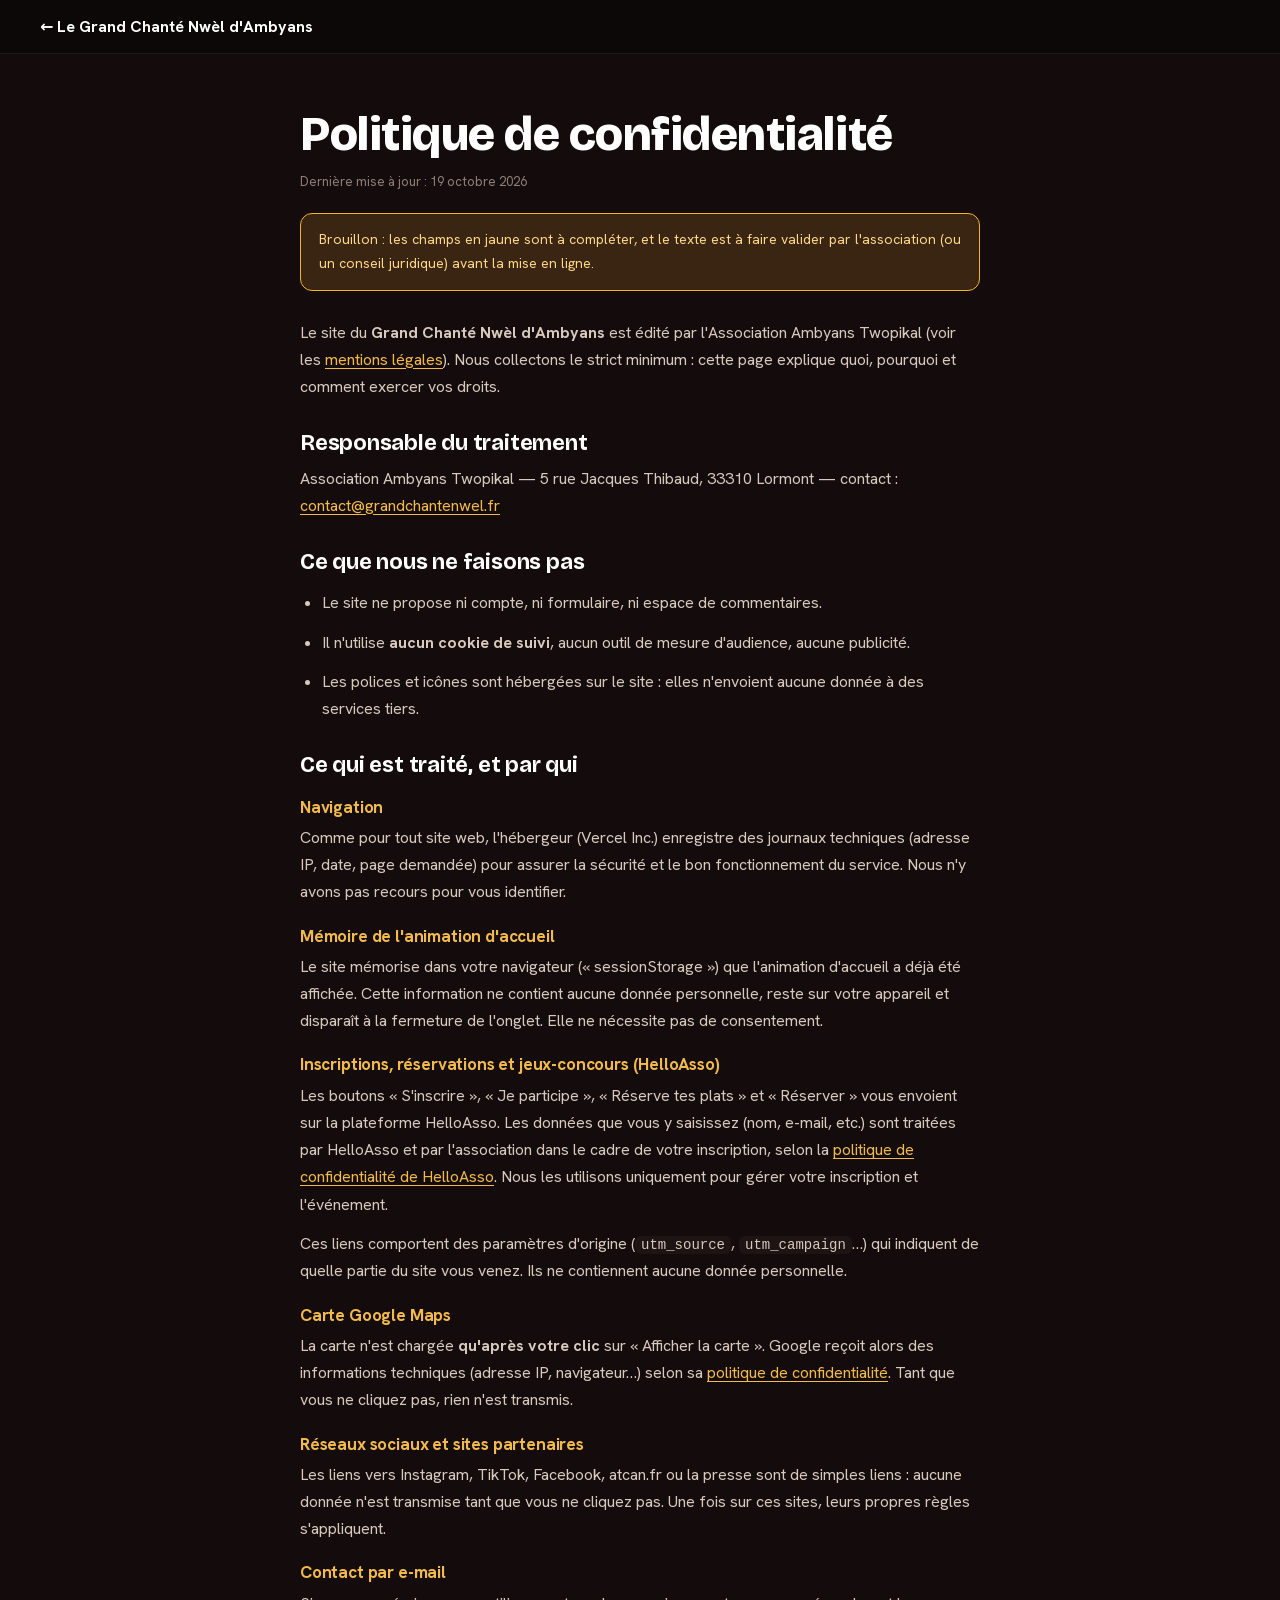
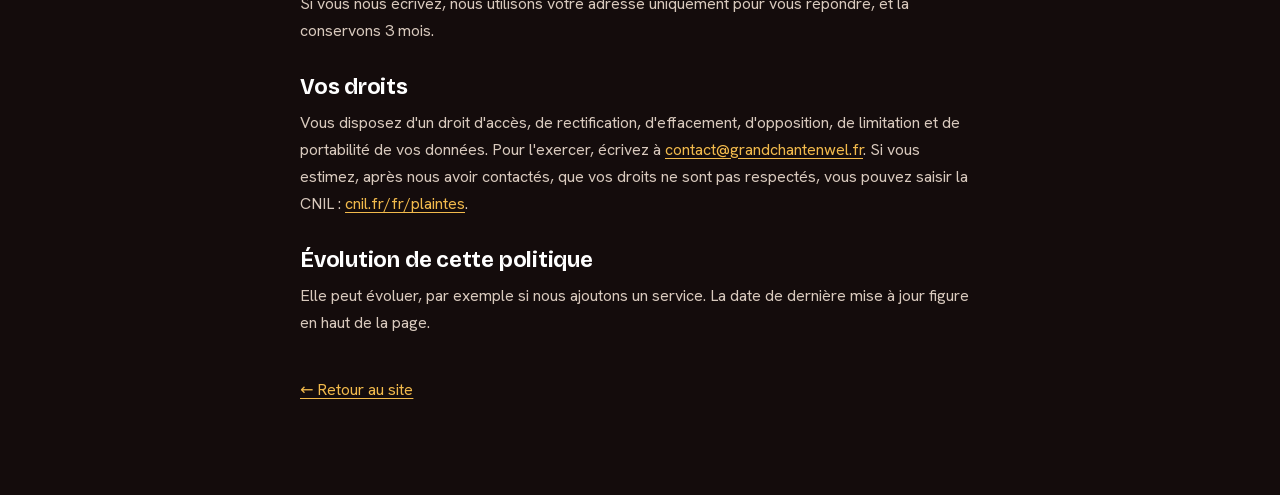
==== commit c3ea579c: "Pages légales : informations de l'association et des jeux-concours Siège, forme juridique, SIRET, di" ====
--- a/confidentialite.html
+++ b/confidentialite.html
@@ -20,7 +20,7 @@
 <p>Le site du <strong>Grand Chanté Nwèl d'Ambyans</strong> est édité par l'Association Ambyans Twopikal (voir les <a href="mentions-legales.html">mentions légales</a>). Nous collectons le strict minimum : cette page explique quoi, pourquoi et comment exercer vos droits.</p>
 
 <h2>Responsable du traitement</h2>
-<p>Association Ambyans Twopikal — <span class="fill">[À compléter : adresse du siège social]</span> — contact : <a href="mailto:contact@grandchantenwel.fr">contact@grandchantenwel.fr</a></p>
+<p>Association Ambyans Twopikal — 5 rue Jacques Thibaud, 33310 Lormont — contact : <a href="mailto:contact@grandchantenwel.fr">contact@grandchantenwel.fr</a></p>
 
 <h2>Ce que nous ne faisons pas</h2>
 <ul>
@@ -47,7 +47,7 @@
 <p>Les liens vers Instagram, TikTok, Facebook, atcan.fr ou la presse sont de simples liens : aucune donnée n'est transmise tant que vous ne cliquez pas. Une fois sur ces sites, leurs propres règles s'appliquent.</p>
 
 <h3>Contact par e-mail</h3>
-<p>Si vous nous écrivez, nous utilisons votre adresse uniquement pour vous répondre, et la conservons <span class="fill">[À compléter : durée de conservation, par ex. « le temps nécessaire au traitement de votre demande »]</span>.</p>
+<p>Si vous nous écrivez, nous utilisons votre adresse uniquement pour vous répondre, et la conservons 3 mois.</p>
 
 <!-- TODO: à ajouter quand le rappel par e-mail (js/config.js : reminderEndpoint) sera branché :
 <h3>Rappel par e-mail</h3>
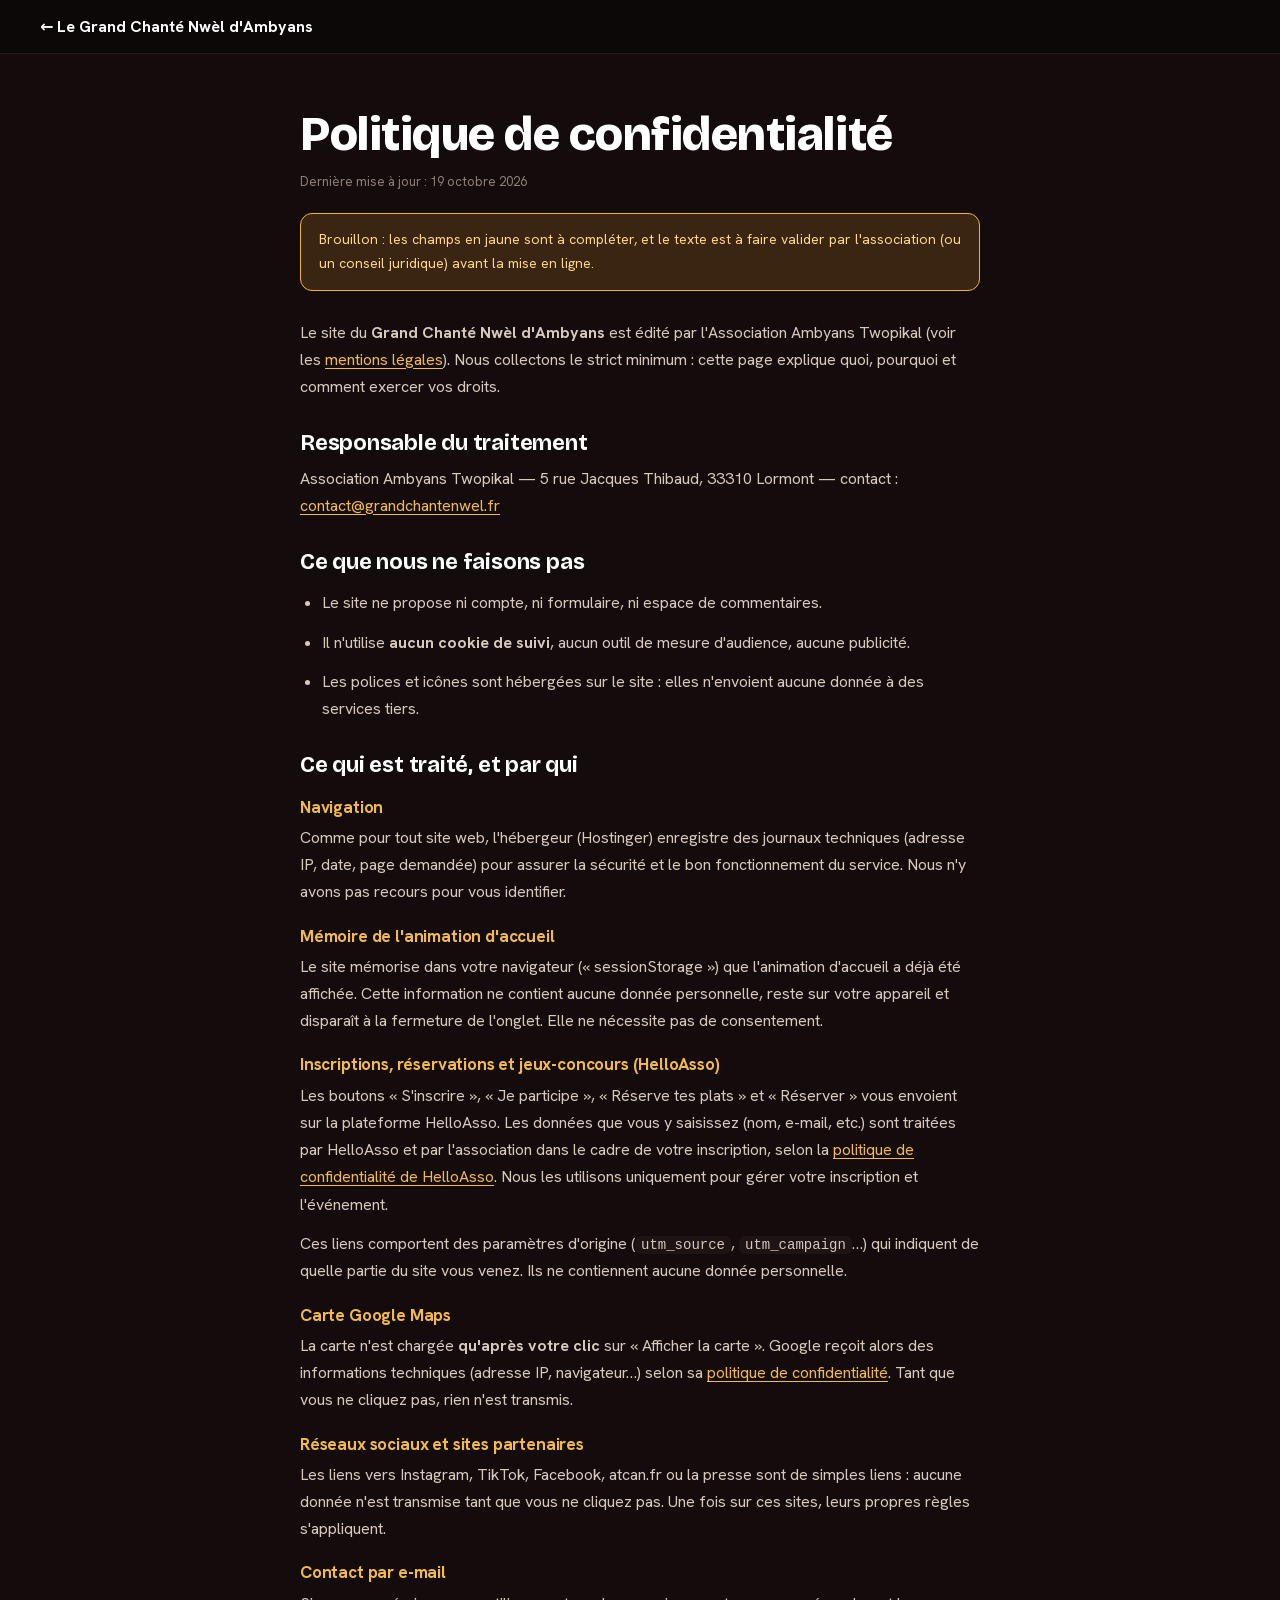
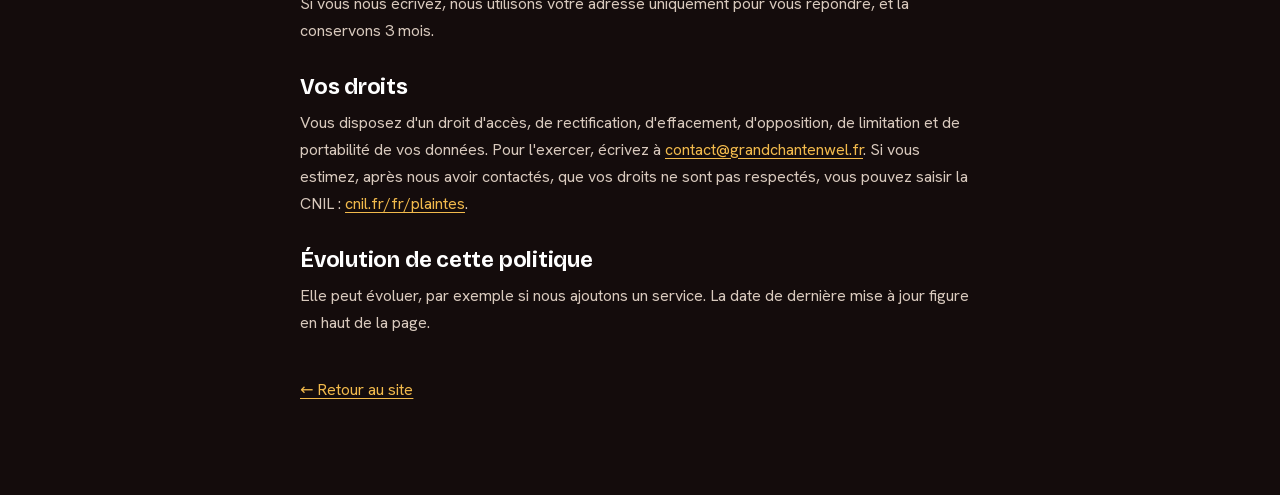
==== commit 83b0c3a8: "Pages légales : hébergeur Hostinger Mentions légales (Hostinger International Ltd., Larnaca) et poli" ====
--- a/confidentialite.html
+++ b/confidentialite.html
@@ -31,7 +31,7 @@
 
 <h2>Ce qui est traité, et par qui</h2>
 <h3>Navigation</h3>
-<p>Comme pour tout site web, l'hébergeur (Vercel Inc.) enregistre des journaux techniques (adresse IP, date, page demandée) pour assurer la sécurité et le bon fonctionnement du service. Nous n'y avons pas recours pour vous identifier.</p>
+<p>Comme pour tout site web, l'hébergeur (Hostinger) enregistre des journaux techniques (adresse IP, date, page demandée) pour assurer la sécurité et le bon fonctionnement du service. Nous n'y avons pas recours pour vous identifier.</p>
 
 <h3>Mémoire de l'animation d'accueil</h3>
 <p>Le site mémorise dans votre navigateur (« sessionStorage ») que l'animation d'accueil a déjà été affichée. Cette information ne contient aucune donnée personnelle, reste sur votre appareil et disparaît à la fermeture de l'onglet. Elle ne nécessite pas de consentement.</p>
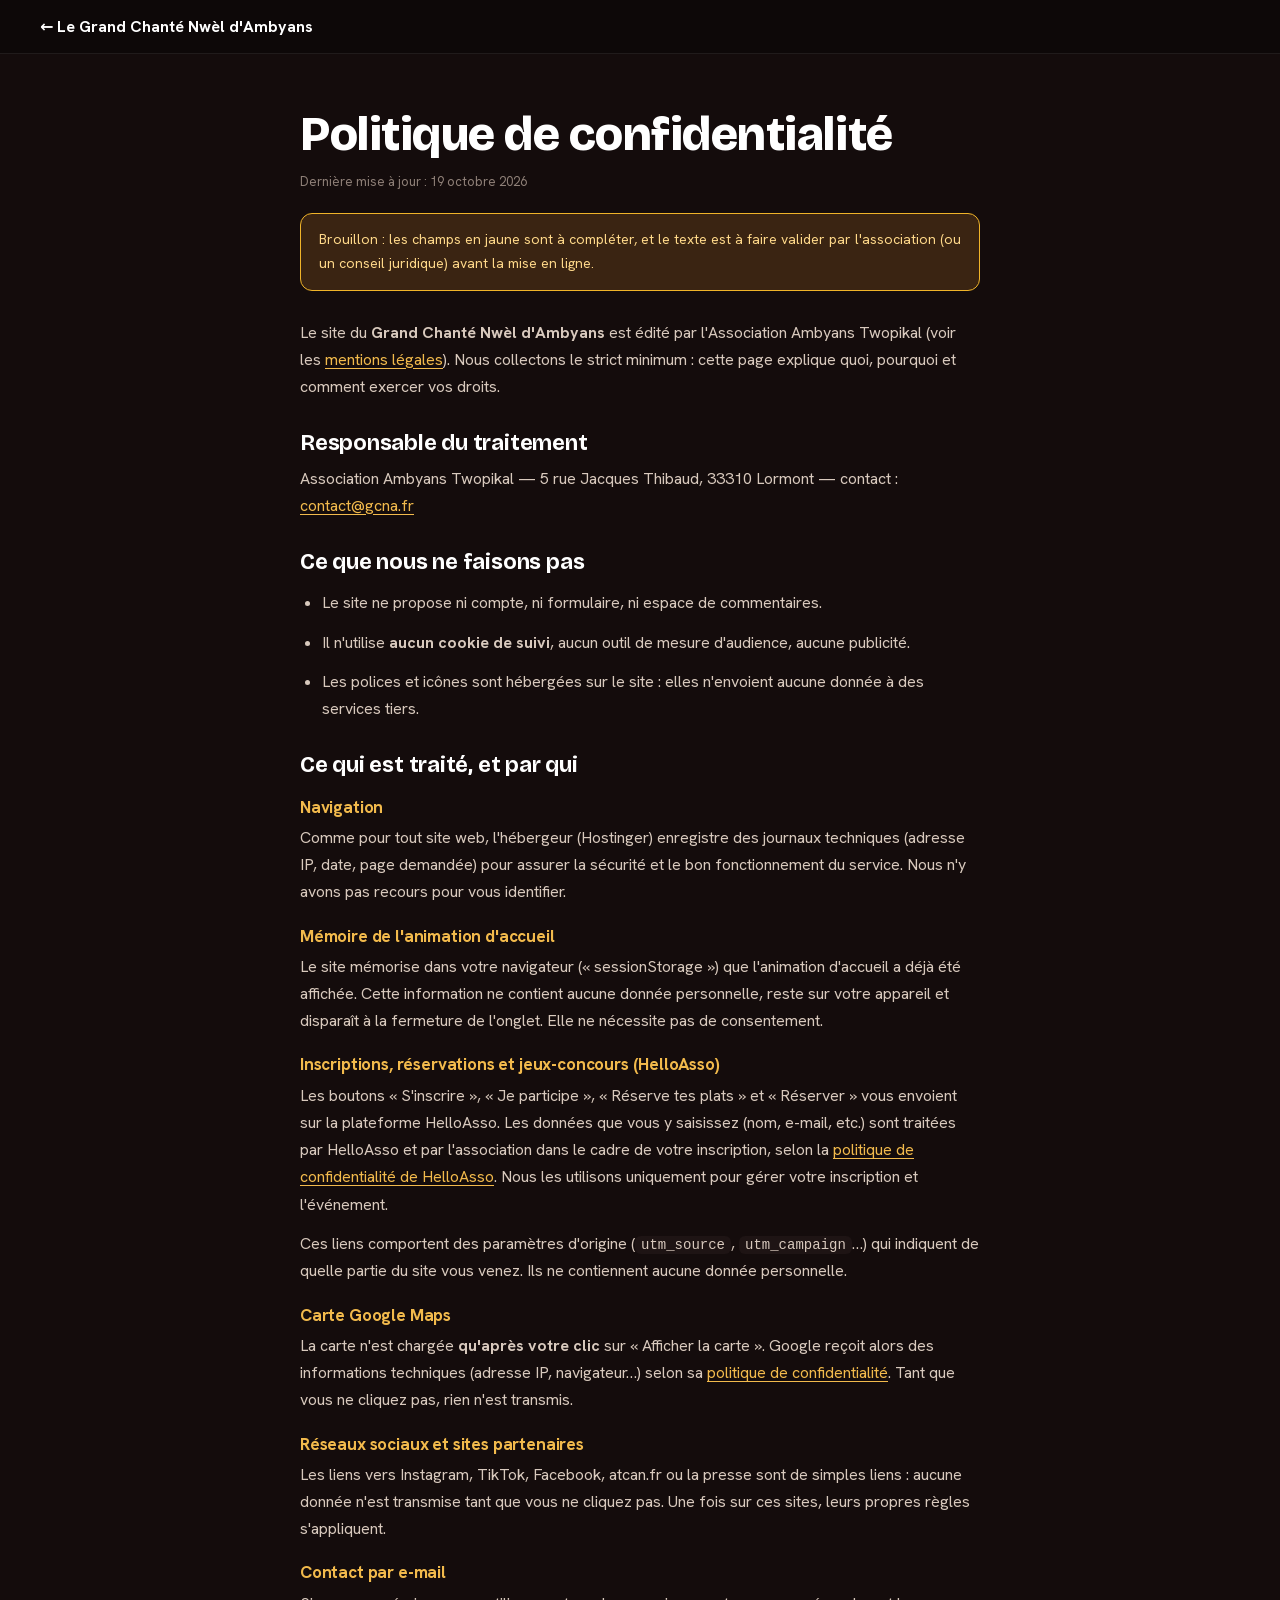
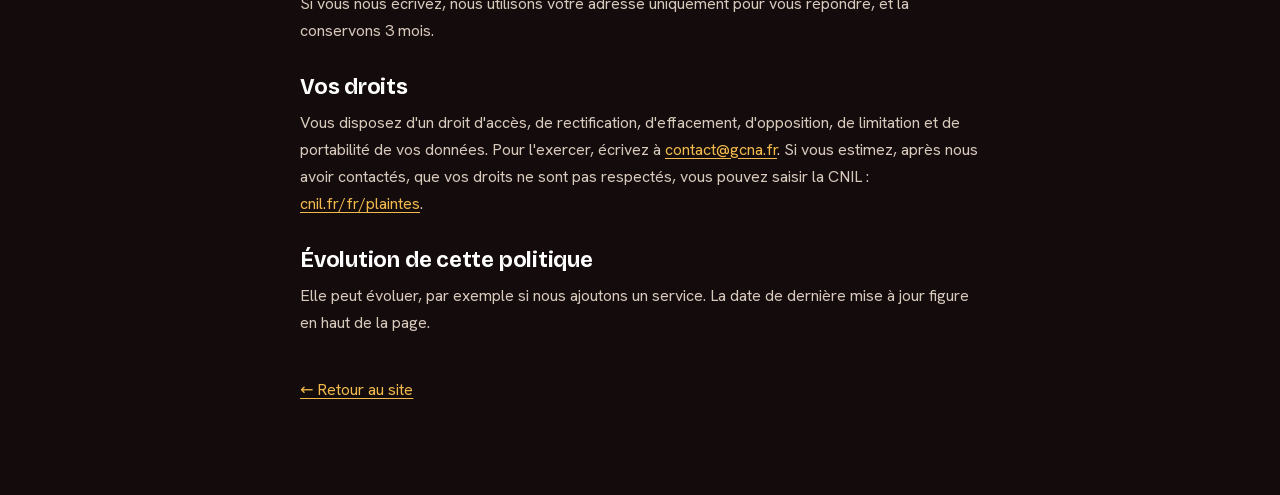
==== commit 63f68bf2: "Domaine gcna.fr, e-mail contact@gcna.fr, .htaccess, robots.txt, sitemap.xml Co-Authored-By: Claude S" ====
--- a/confidentialite.html
+++ b/confidentialite.html
@@ -20,7 +20,7 @@
 <p>Le site du <strong>Grand Chanté Nwèl d'Ambyans</strong> est édité par l'Association Ambyans Twopikal (voir les <a href="mentions-legales.html">mentions légales</a>). Nous collectons le strict minimum : cette page explique quoi, pourquoi et comment exercer vos droits.</p>
 
 <h2>Responsable du traitement</h2>
-<p>Association Ambyans Twopikal — 5 rue Jacques Thibaud, 33310 Lormont — contact : <a href="mailto:contact@grandchantenwel.fr">contact@grandchantenwel.fr</a></p>
+<p>Association Ambyans Twopikal — 5 rue Jacques Thibaud, 33310 Lormont — contact : <a href="mailto:contact@gcna.fr">contact@gcna.fr</a></p>
 
 <h2>Ce que nous ne faisons pas</h2>
 <ul>
@@ -55,7 +55,7 @@
 -->
 
 <h2>Vos droits</h2>
-<p>Vous disposez d'un droit d'accès, de rectification, d'effacement, d'opposition, de limitation et de portabilité de vos données. Pour l'exercer, écrivez à <a href="mailto:contact@grandchantenwel.fr">contact@grandchantenwel.fr</a>. Si vous estimez, après nous avoir contactés, que vos droits ne sont pas respectés, vous pouvez saisir la CNIL : <a href="https://www.cnil.fr/fr/plaintes" target="_blank" rel="noopener">cnil.fr/fr/plaintes</a>.</p>
+<p>Vous disposez d'un droit d'accès, de rectification, d'effacement, d'opposition, de limitation et de portabilité de vos données. Pour l'exercer, écrivez à <a href="mailto:contact@gcna.fr">contact@gcna.fr</a>. Si vous estimez, après nous avoir contactés, que vos droits ne sont pas respectés, vous pouvez saisir la CNIL : <a href="https://www.cnil.fr/fr/plaintes" target="_blank" rel="noopener">cnil.fr/fr/plaintes</a>.</p>
 
 <h2>Évolution de cette politique</h2>
 <p>Elle peut évoluer, par exemple si nous ajoutons un service. La date de dernière mise à jour figure en haut de la page.</p>
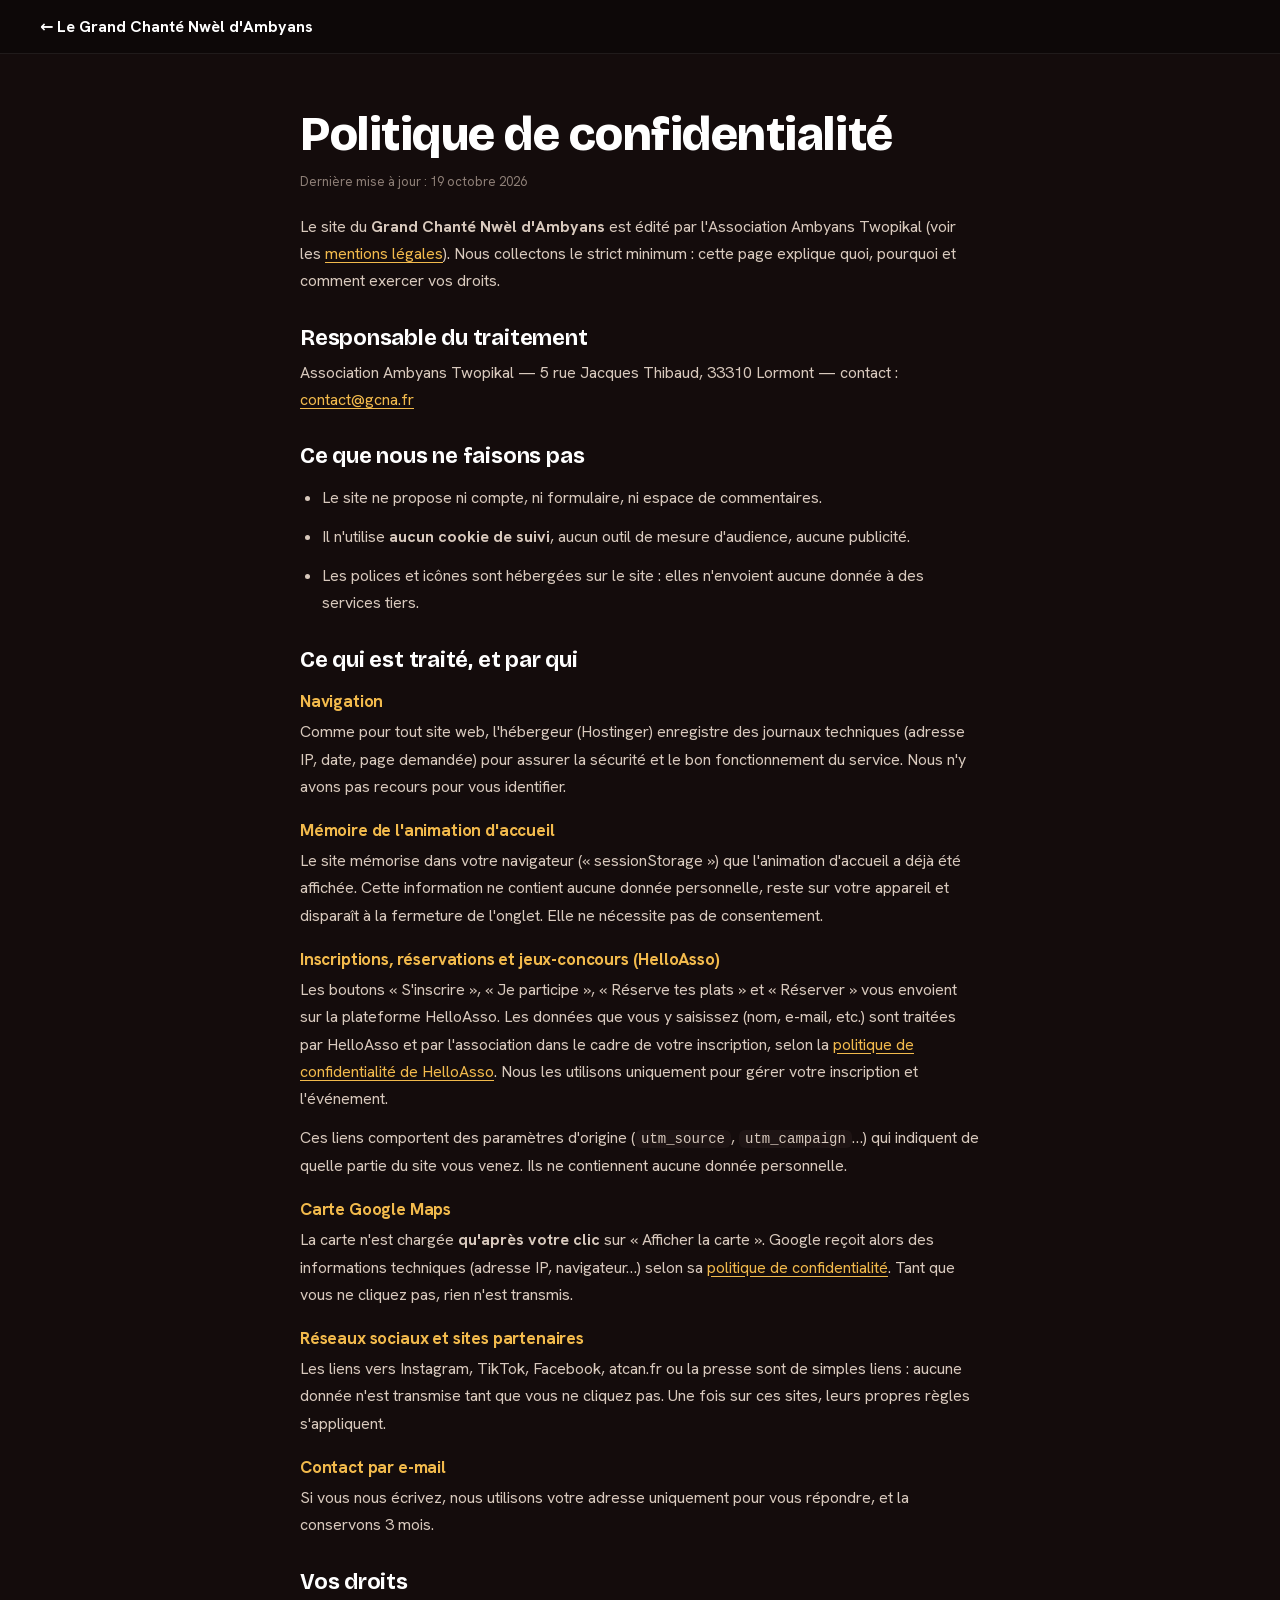
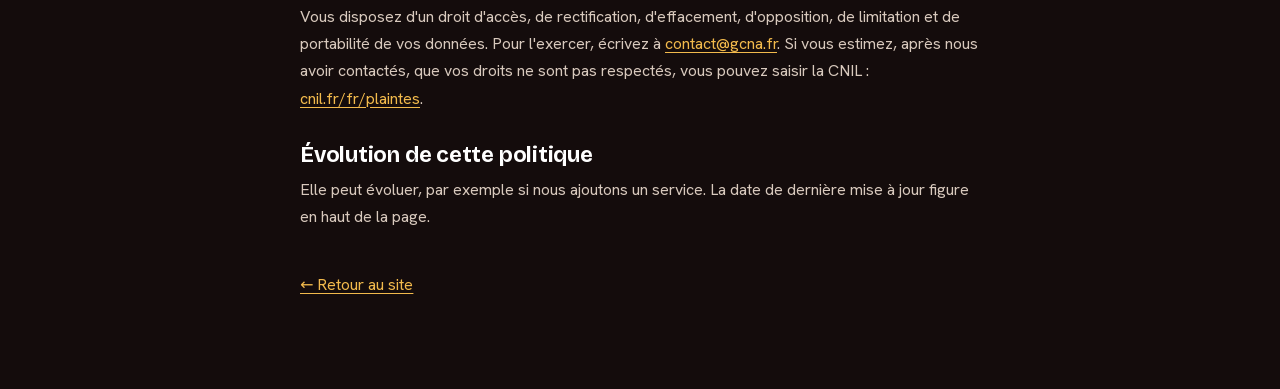
==== commit edccdb56: "Pages légales finalisées (retrait du bandeau brouillon et du noindex), sitemap complété, TODO FAQ/ho" ====
--- a/confidentialite.html
+++ b/confidentialite.html
@@ -3,8 +3,6 @@
 <head>
 <meta charset="utf-8">
 <meta name="viewport" content="width=device-width, initial-scale=1">
-<!-- TODO: retirer noindex quand la page est complétée et validée -->
-<meta name="robots" content="noindex">
 <title>Politique de confidentialité — Le Grand Chanté Nwèl d'Ambyans</title>
 <link rel="icon" type="image/png" href="assets/images/logo-gcna.png">
 <link rel="stylesheet" href="css/fonts.css">
@@ -15,8 +13,6 @@
 <main class="page">
 <h1>Politique de confidentialité</h1>
 <p class="meta">Dernière mise à jour : 19 octobre 2026</p>
-<!-- TODO: supprimer ce bandeau une fois tous les champs « À compléter » remplis et le texte validé -->
-<p class="todo">Brouillon : les champs en jaune sont à compléter, et le texte est à faire valider par l'association (ou un conseil juridique) avant la mise en ligne.</p>
 <p>Le site du <strong>Grand Chanté Nwèl d'Ambyans</strong> est édité par l'Association Ambyans Twopikal (voir les <a href="mentions-legales.html">mentions légales</a>). Nous collectons le strict minimum : cette page explique quoi, pourquoi et comment exercer vos droits.</p>
 
 <h2>Responsable du traitement</h2>
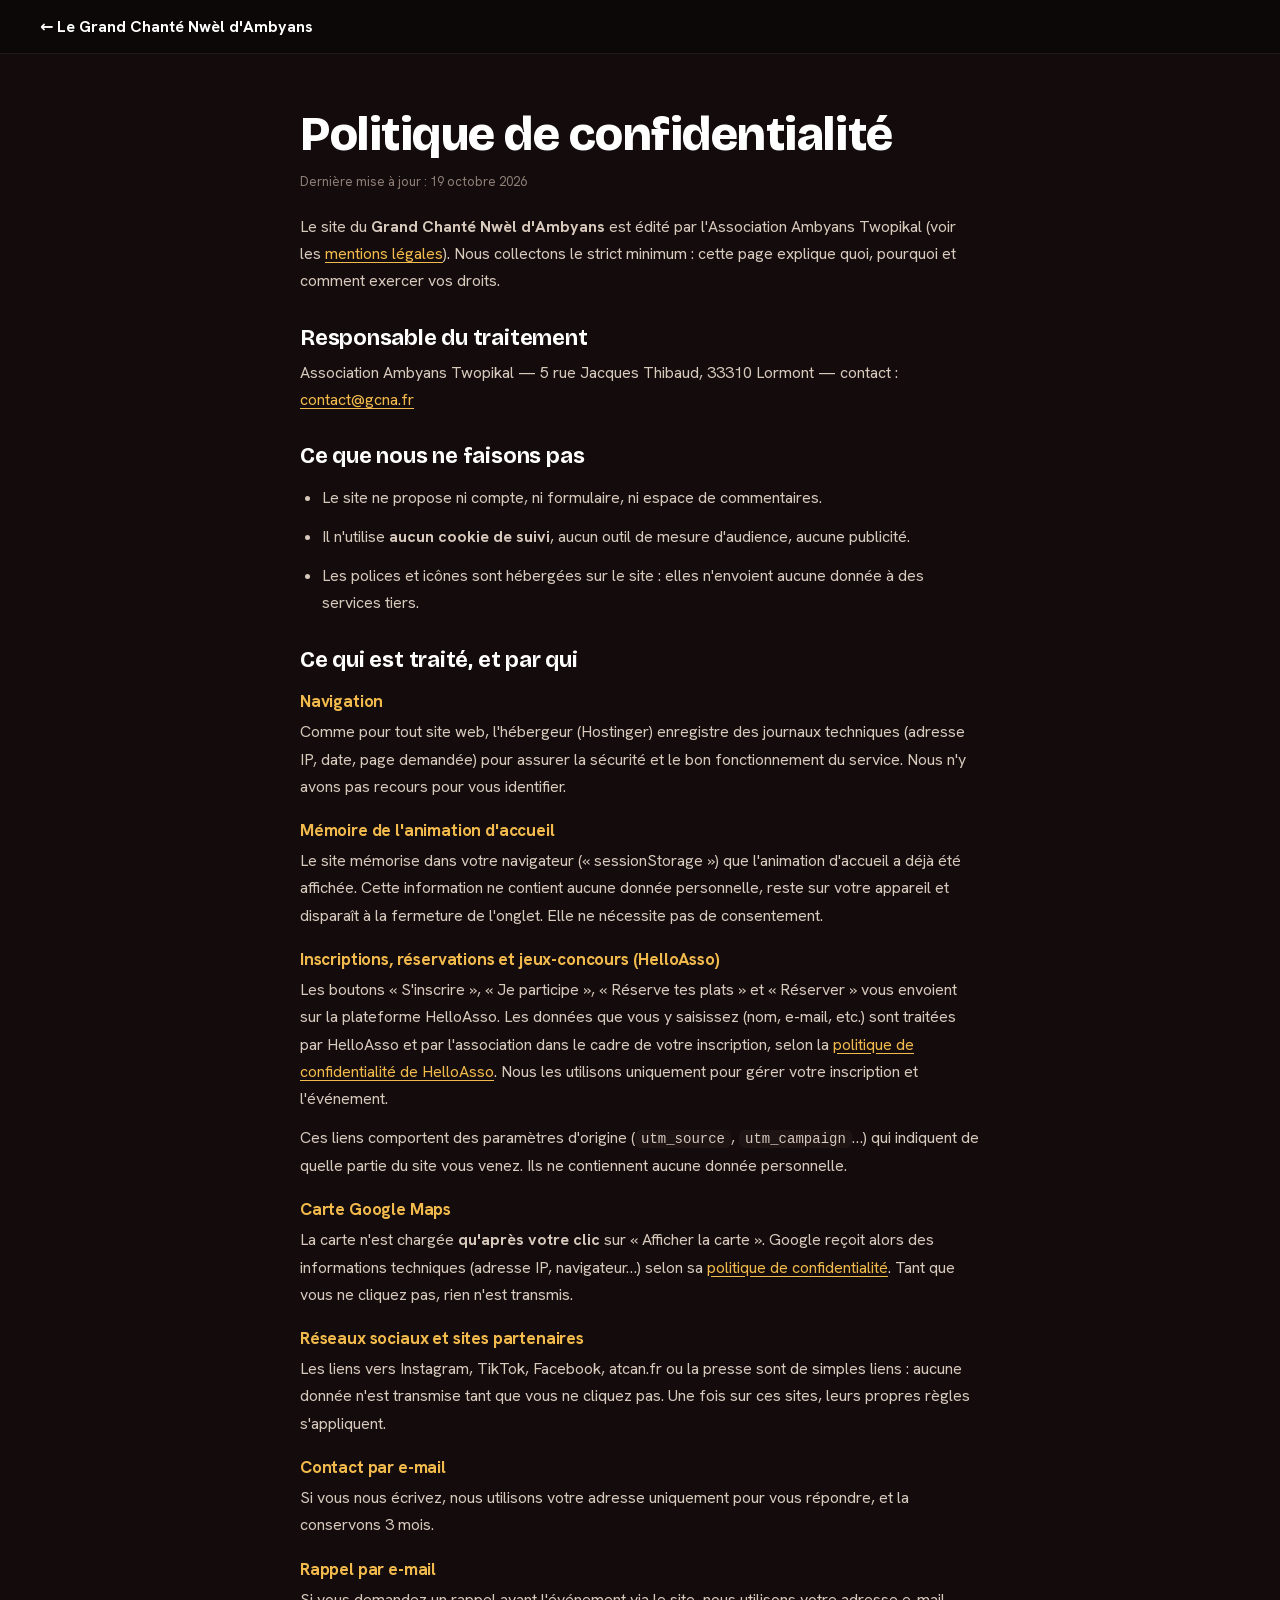
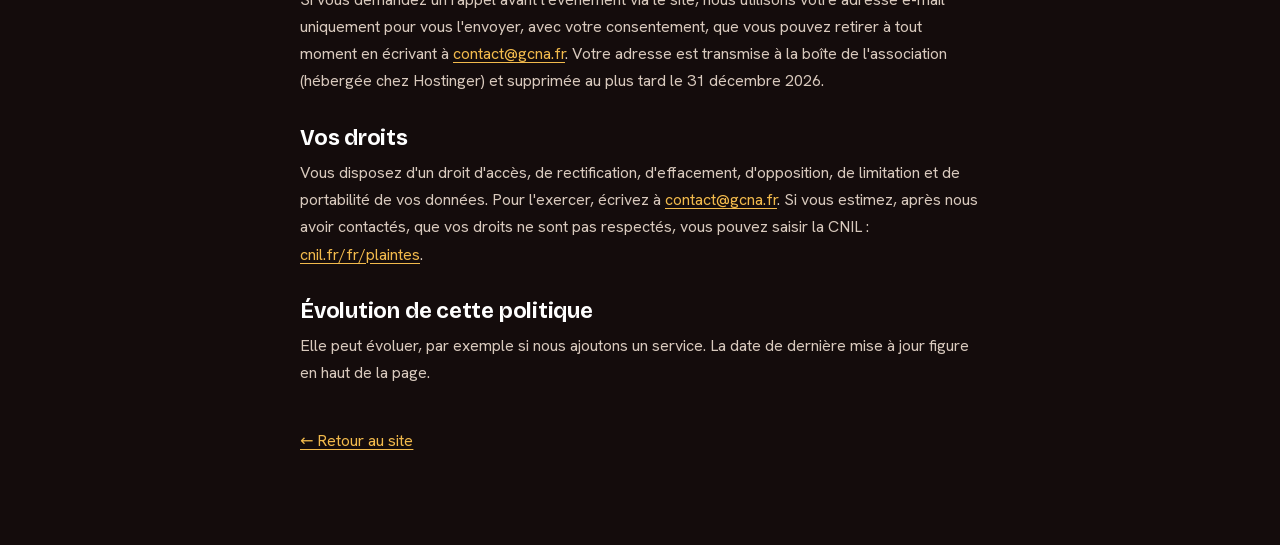
==== commit a9c61e3c: "Vidéo GCNA Experience, pop-up Réserve tes plats, logo Moov'ment, sources et dates presse, rappel e-m" ====
--- a/confidentialite.html
+++ b/confidentialite.html
@@ -45,10 +45,8 @@
 <h3>Contact par e-mail</h3>
 <p>Si vous nous écrivez, nous utilisons votre adresse uniquement pour vous répondre, et la conservons 3 mois.</p>
 
-<!-- TODO: à ajouter quand le rappel par e-mail (js/config.js : reminderEndpoint) sera branché :
 <h3>Rappel par e-mail</h3>
-<p>Si vous demandez un rappel avant l'événement, nous utilisons votre adresse e-mail uniquement pour vous l'envoyer, avec votre consentement. Vous pouvez retirer ce consentement à tout moment. Conservation : [durée]. Prestataire : [nom].</p>
--->
+<p>Si vous demandez un rappel avant l'événement via le site, nous utilisons votre adresse e-mail uniquement pour vous l'envoyer, avec votre consentement, que vous pouvez retirer à tout moment en écrivant à <a href="mailto:contact@gcna.fr">contact@gcna.fr</a>. Votre adresse est transmise à la boîte de l'association (hébergée chez Hostinger) et supprimée au plus tard le 31 décembre 2026.</p>
 
 <h2>Vos droits</h2>
 <p>Vous disposez d'un droit d'accès, de rectification, d'effacement, d'opposition, de limitation et de portabilité de vos données. Pour l'exercer, écrivez à <a href="mailto:contact@gcna.fr">contact@gcna.fr</a>. Si vous estimez, après nous avoir contactés, que vos droits ne sont pas respectés, vous pouvez saisir la CNIL : <a href="https://www.cnil.fr/fr/plaintes" target="_blank" rel="noopener">cnil.fr/fr/plaintes</a>.</p>
